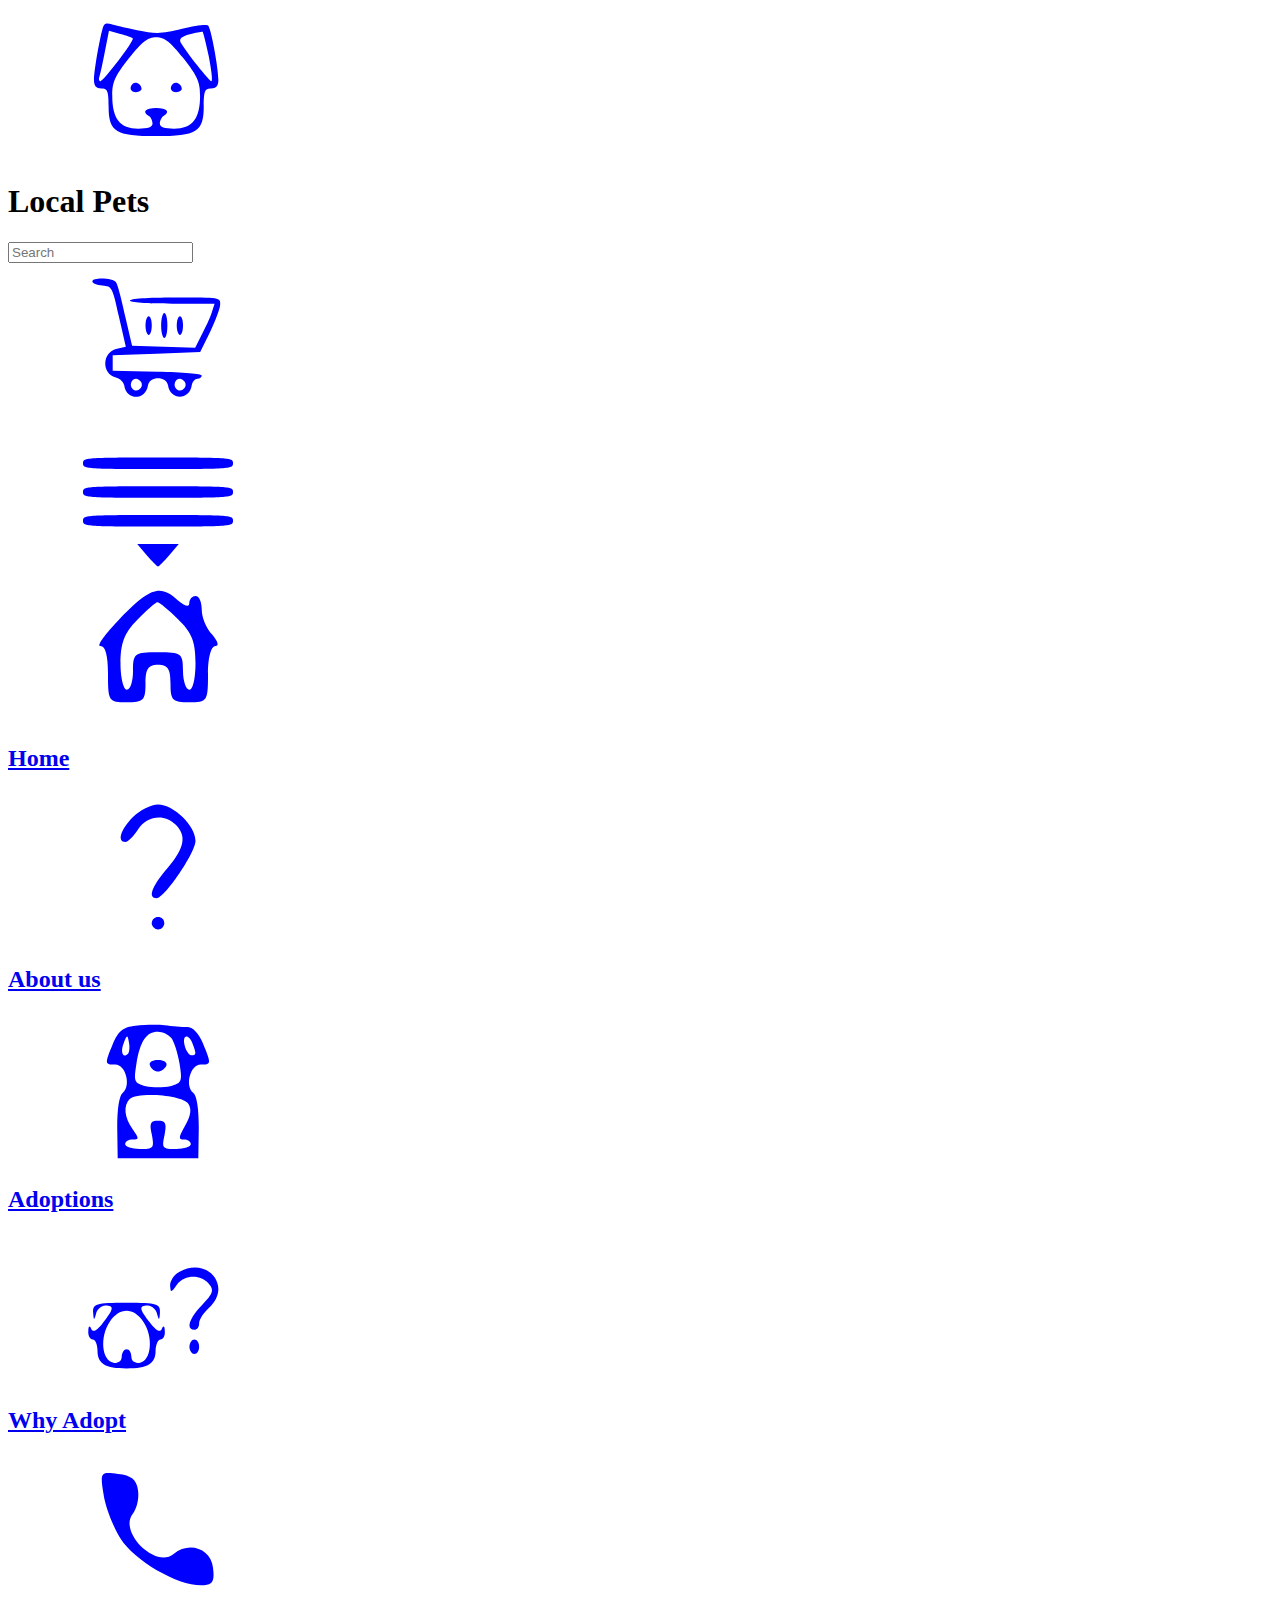
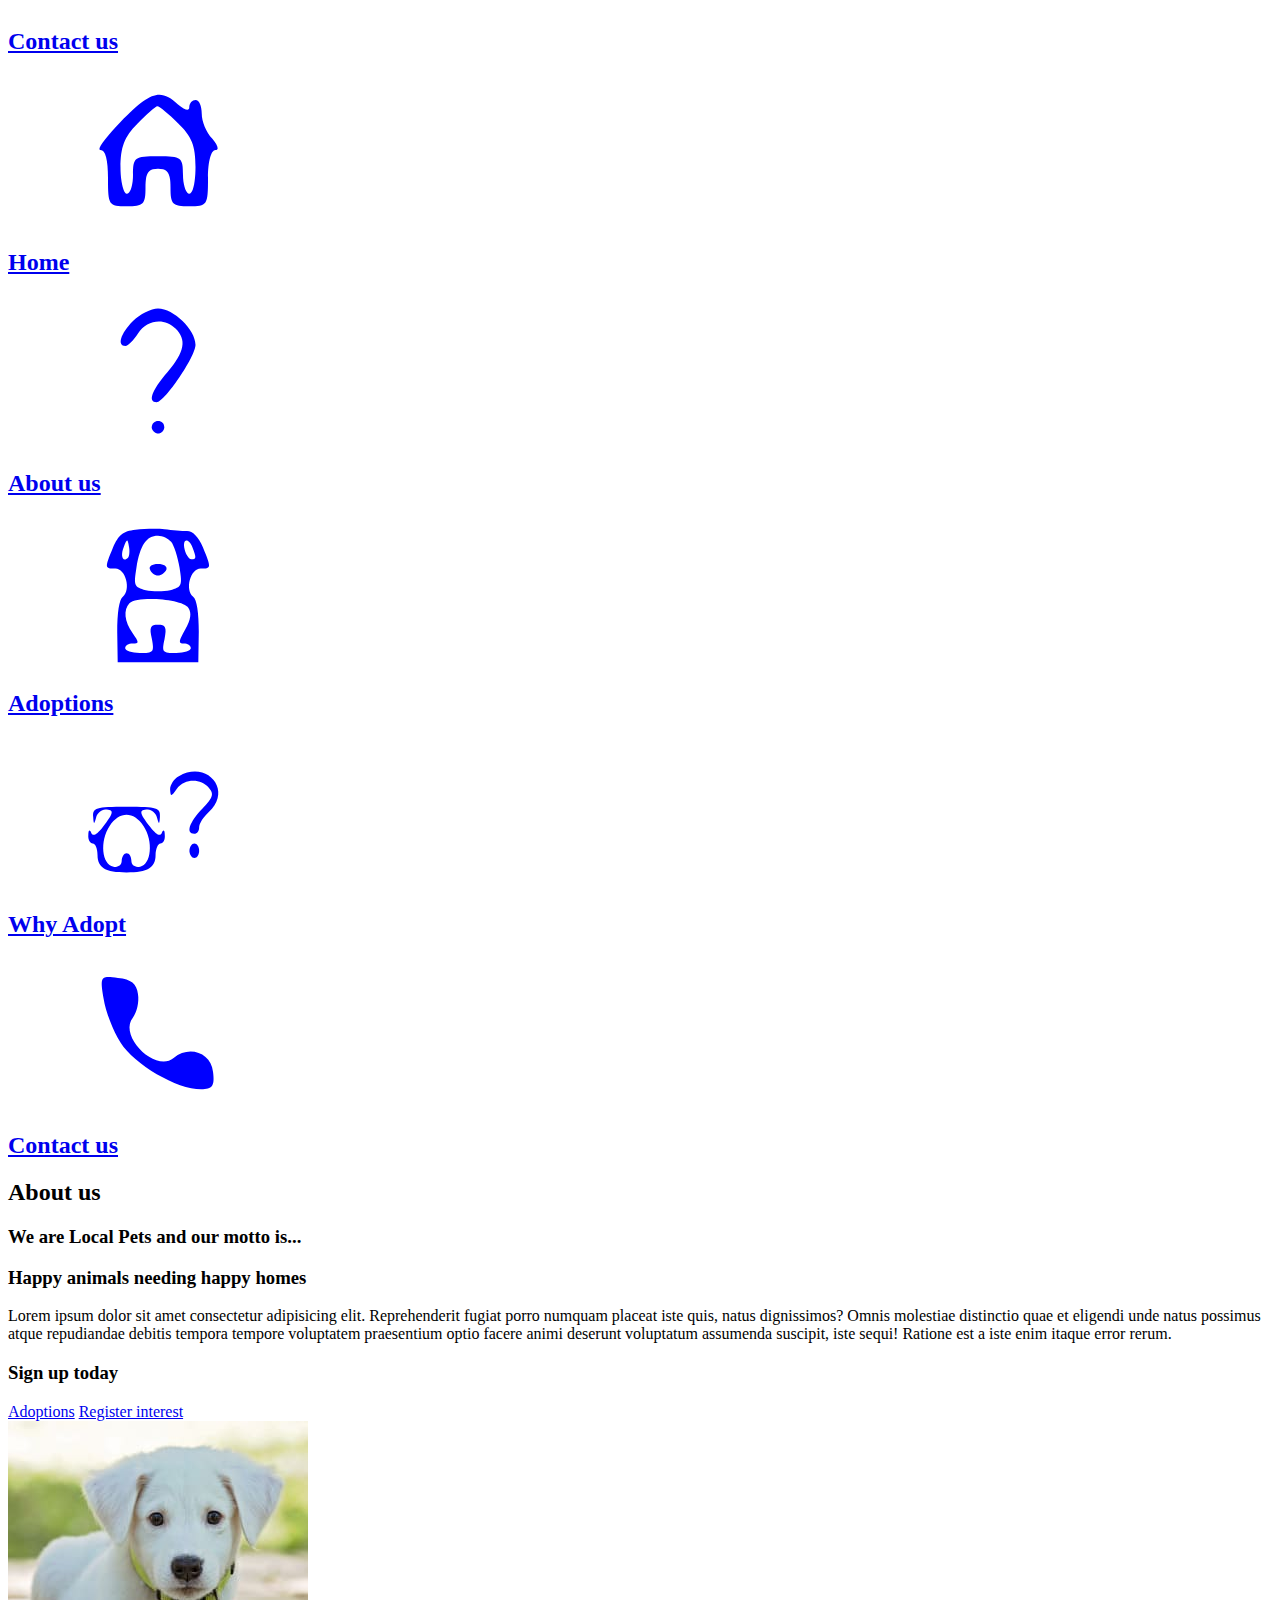
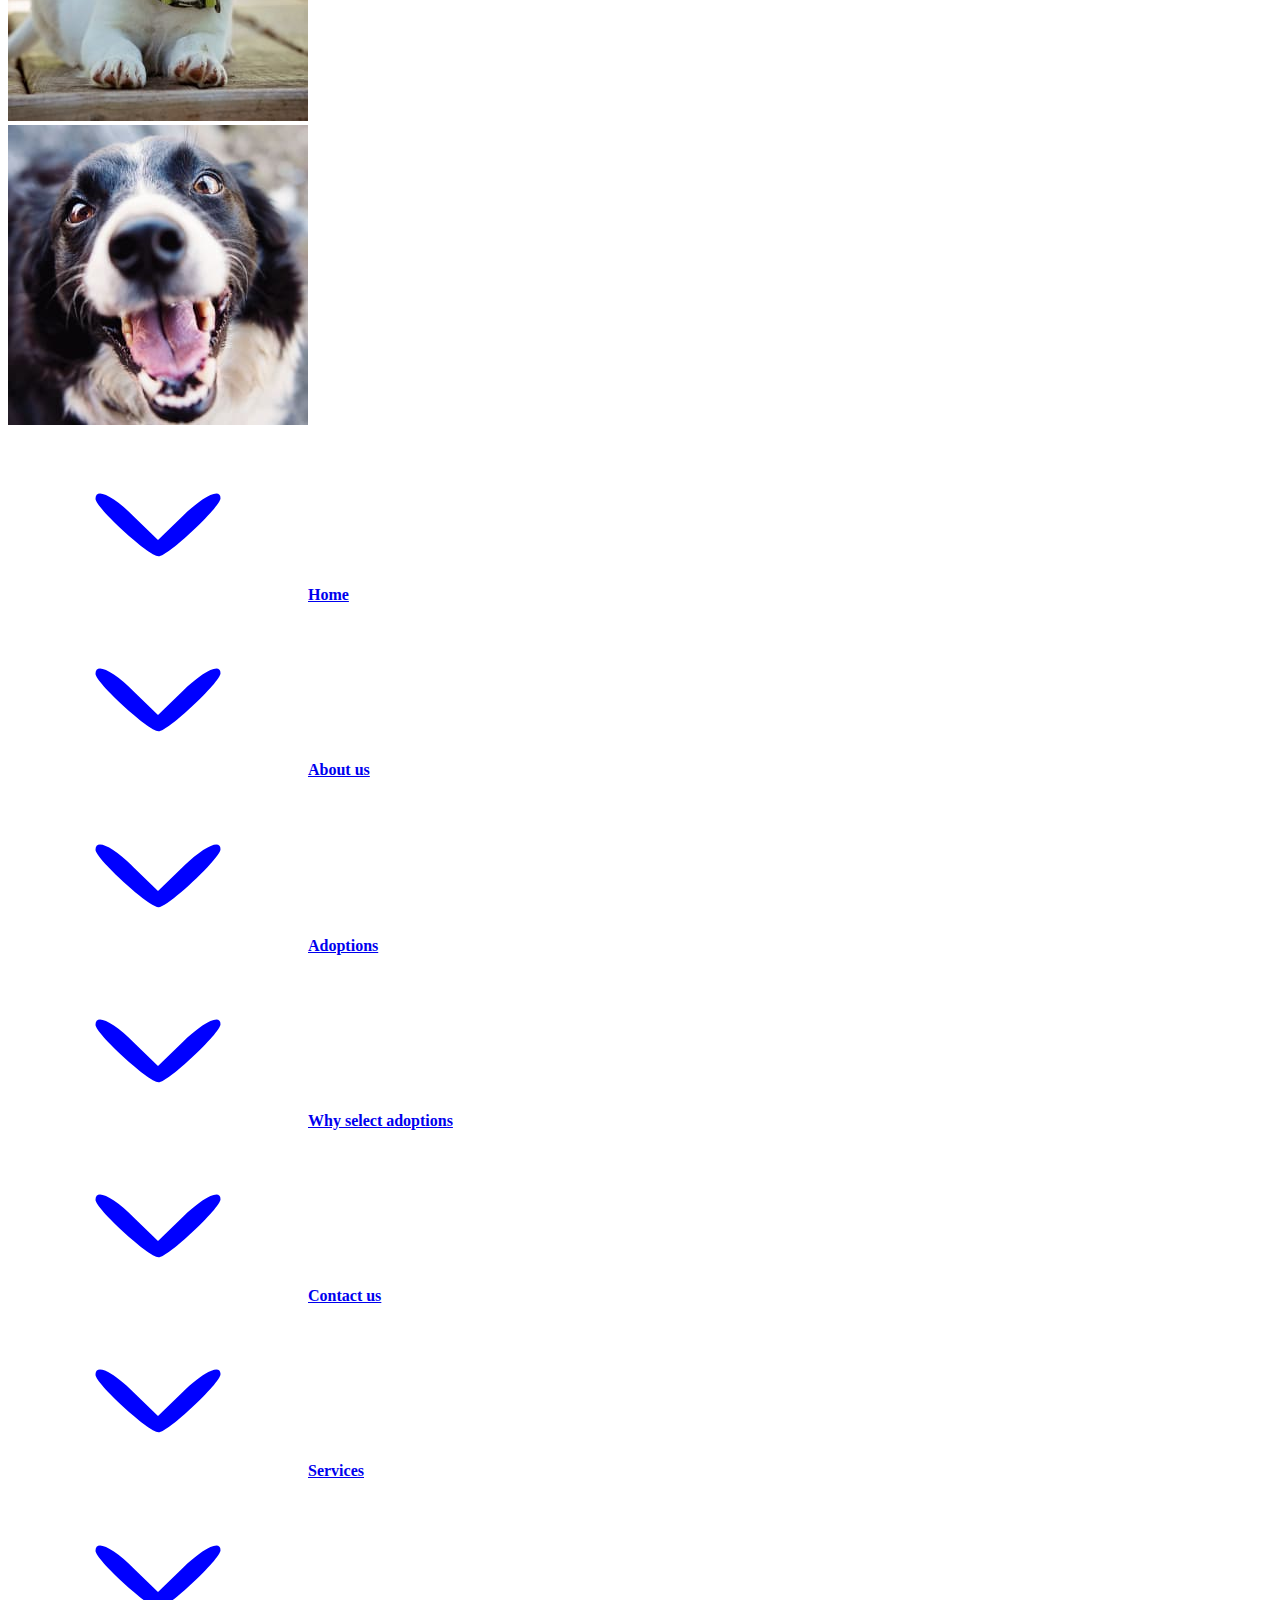
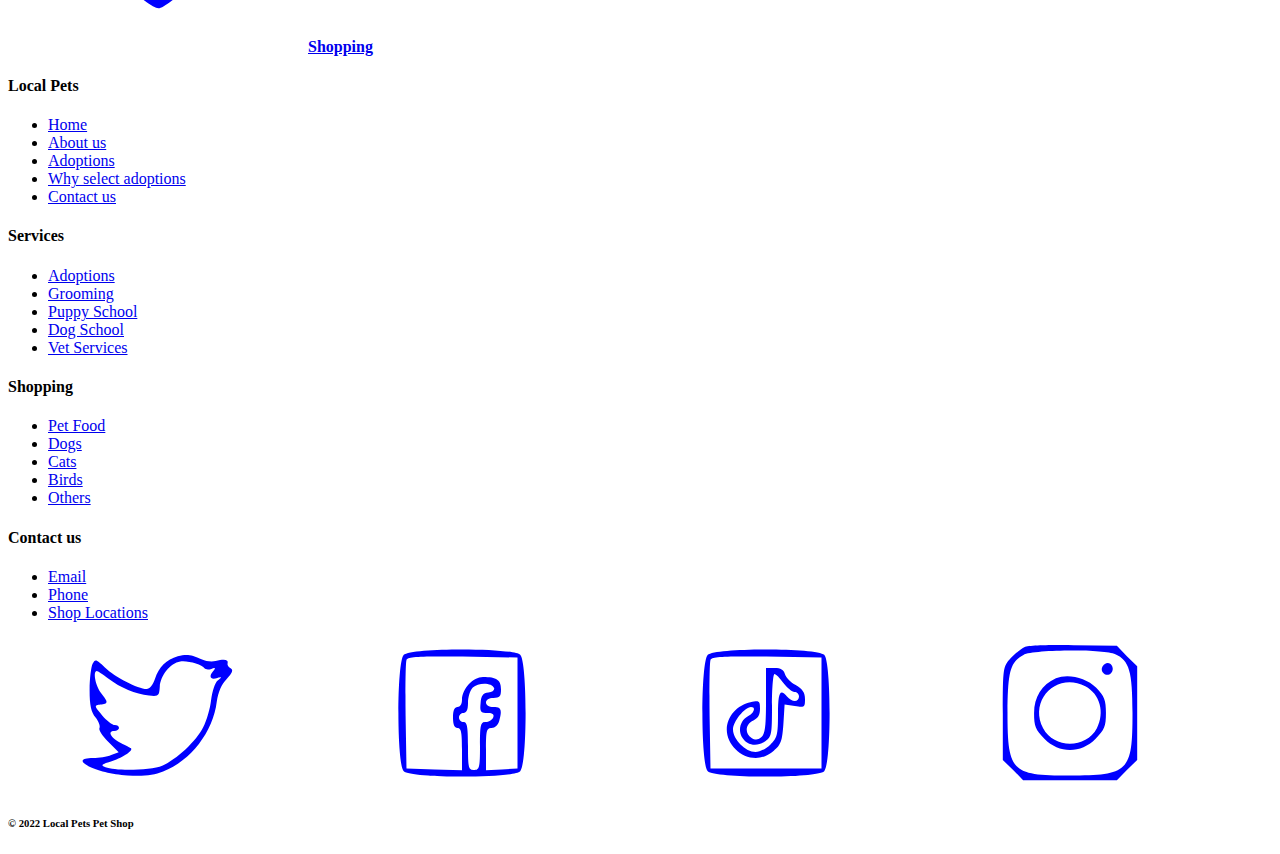
==== about_us.html @ 7c01980f "first" ====
<!DOCTYPE html>
<html lang="en">
  <head>
    <title>Local Pets</title>
    <meta charset="UTF-8" />
    <meta http-equiv="X-UA-Compatible" content="IE=edge" />
    <meta name="viewport" content="width=device-width, initial-scale=1.0" />
    <meta name="description" content="Local Pets Pet Shop web page" />
    <meta name="keywords" content="about, PetShop, Adoptions" />
    <meta name="author" content="Oenghus Walsh" />
    <link rel="stylesheet" href="CSS/styles.css" />
    <link rel="stylesheet" href="CSS/normalize.css" />
  </head>
  <body>
    <!--HEADER-->
    <header>
      <div class="grid3x3">
        <div class="dog40">
          <svg>
            <use xlink:href="images/sprite.svg#dog-40"></use>
          </svg>
        </div>
        <div class="siteName">
          <h1>Local Pets</h1>
        </div>
        <div class="searchBar">
          <input class="search" type="text" placeholder="Search" />
        </div>
        <div class="shoppingCart">
          <svg class="cart">
            <use xlink:href="images/sprite.svg#shoppingcart"></use>
          </svg>
        </div>
      </div>
      <!--Dropdown Navigation menu small screen-->
      <div class="dropDown">
        <svg class="navBars">
          <use xlink:href="images/sprite.svg#dropdown"></use>
        </svg>
        <div class="navDrop">
          <a href="index.html">
            <div class="navItem">
              <svg class="icon">
                <use xlink:href="images/sprite.svg#home-24"></use>
              </svg>
              <h2 class="navPage">Home</h2>
            </div>
          </a>
          <a href="about_us.html">
            <div class="navItem">
              <svg class="icon">
                <use xlink:href="images/sprite.svg#question-mark-24"></use>
              </svg>
              <h2 class="navPage">About us</h2>
            </div>
          </a>
          <a href="adoptions.html">
            <div class="navItem">
              <svg class="icon">
                <use xlink:href="images/sprite.svg#puppy"></use>
              </svg>
              <h2 class="navPage">Adoptions</h2>
            </div>
          </a>
          <a href="why_adopt.html">
            <div class="navItem">
              <svg class="icon">
                <use xlink:href="images/sprite.svg#Why-adoptions"></use>
              </svg>
              <h2 class="navPage">Why Adopt</h2>
            </div>
          </a>
          <a href="contact_us.html">
            <div class="navItem">
              <svg class="icon">
                <use xlink:href="images/sprite.svg#phone-24"></use>
              </svg>
              <h2 class="navPage">Contact us</h2>
            </div>
          </a>
        </div>
      </div>

      <!--Navigation menu-->
      <div class="navMenu">
        <a href="index.html">
          <div class="navItem">
            <svg class="icon">
              <use xlink:href="images/sprite.svg#home-24"></use>
            </svg>
            <h2 class="navPage">Home</h2>
          </div>
        </a>
        <a style="background-color: purple" href="about_us.html">
          <div class="navItem">
            <svg class="icon">
              <use xlink:href="images/sprite.svg#question-mark-24"></use>
            </svg>
            <h2 class="navPage">About us</h2>
          </div>
        </a>
        <a href="adoptions.html">
          <div class="navItem">
            <svg class="icon">
              <use xlink:href="images/sprite.svg#puppy"></use>
            </svg>
            <h2 class="navPage">Adoptions</h2>
          </div>
        </a>
        <a href="why_adopt.html">
          <div class="navItem">
            <svg class="icon">
              <use xlink:href="images/sprite.svg#Why-adoptions"></use>
            </svg>
            <h2 class="navPage">Why Adopt</h2>
          </div>
        </a>
        <a href="contact_us.html">
          <div class="navItem">
            <svg class="icon">
              <use xlink:href="images/sprite.svg#phone-24"></use>
            </svg>
            <h2 class="navPage">Contact us</h2>
          </div>
        </a>
      </div>
      <h2 class="pageName">About us</h2>
    </header>
    <!--About us banner-->
    <section class="aboutPage">
      <div class="aboutPageContent">
        <h3 class="aboutPageHeading">We are Local Pets and our motto is...</h3>
        <h3 class="aboutPageHeading">Happy animals needing happy homes</h3>
        <p class="aboutPagePara">
          Lorem ipsum dolor sit amet consectetur adipisicing elit. Reprehenderit
          fugiat porro numquam placeat iste quis, natus dignissimos? Omnis
          molestiae distinctio quae et eligendi unde natus possimus atque
          repudiandae debitis tempora tempore voluptatem praesentium optio
          facere animi deserunt voluptatum assumenda suscipit, iste sequi!
          Ratione est a iste enim itaque error rerum.
        </p>
        <h3 class="aboutPageHeading">Sign up today</h3>
        <a href="/adoptions.html" class="aboutPageButton">Adoptions</a>
        <a href="/contact_us.html" class="aboutPageButton">Register interest</a>
      </div>
      <div class="aboutImages">
        <div class="aboutPagePetImage">
          <a href="/adoptions.html"
            ><img
              src="images/Cute-dog1.jpg"
              alt="Picture of a cute white puppy laying down "
          /></a>
        </div>
        <div class="aboutPagePetImage">
          <a href="/adoptions.html"
            ><img
              src="images/Happy-dog1.jpg"
              alt="Close up picture of a black and white dog with its mouth open"
          /></a>
        </div>
      </div>
    </section>

    <!--FOOTER-->
    <!--Footer mobile screen menu-->
    <section>
      <footer>
        <div class="footerNav">
          <a href="index.html"
            ><h4 class="footerNavItem">
              <svg class="chevronIcon">
                <use xlink:href="images/sprite.svg#chevron"></use></svg
              >Home
            </h4></a
          >
          <a href="about_us.html"
            ><h4 class="footerNavItem">
              <svg class="chevronIcon">
                <use xlink:href="images/sprite.svg#chevron"></use></svg
              >About us
            </h4></a
          >
          <a href="adoptions.html"
            ><h4 class="footerNavItem">
              <svg class="chevronIcon">
                <use xlink:href="images/sprite.svg#chevron"></use></svg
              >Adoptions
            </h4></a
          >
          <a href="why_adopt.html"
            ><h4 class="footerNavItem">
              <svg class="chevronIcon">
                <use xlink:href="images/sprite.svg#chevron"></use></svg
              >Why select adoptions
            </h4></a
          >
          <a href="contact_us.html"
            ><h4 class="footerNavItem">
              <svg class="chevronIcon">
                <use xlink:href="images/sprite.svg#chevron"></use></svg
              >Contact us
            </h4></a
          >
          <a href="index.html"
            ><h4 class="footerNavItem">
              <svg class="chevronIcon">
                <use xlink:href="images/sprite.svg#chevron"></use></svg
              >Services
            </h4></a
          >
          <a href="index.html"
            ><h4 class="footerNavItem">
              <svg class="chevronIcon">
                <use xlink:href="images/sprite.svg#chevron"></use></svg
              >Shopping
            </h4></a
          >
        </div>
        <!--Footer wide screen menus-->
        <div class="FooterMenu">
          <div class="FooterMenuGroups">
            <h4>Local Pets</h4>
            <ul class="footerMenuList">
              <li class="listItem"><a href="/index.html">Home</a></li>
              <li class="listItem"><a href="/about_us.html">About us</a></li>
              <li class="listItem"><a href="/adoptions.html">Adoptions</a></li>
              <li class="listItem">
                <a href="/why_adopt.html">Why select adoptions</a>
              </li>
              <li class="listItem">
                <a href="/contact_us.html">Contact us</a>
              </li>
            </ul>
          </div>
          <div class="FooterMenuGroups">
            <h4>Services</h4>
            <ul class="footerMenuList">
              <li class="listItem"><a href="/adoptions.html">Adoptions</a></li>
              <li class="listItem"><a href="/index.html">Grooming</a></li>
              <li class="listItem"><a href="/index.html">Puppy School</a></li>
              <li class="listItem"><a href="/index.html">Dog School</a></li>
              <li class="listItem"><a href="/index.html">Vet Services</a></li>
            </ul>
          </div>
          <div class="FooterMenuGroups">
            <h4>Shopping</h4>
            <ul class="footerMenuList">
              <li class="listItem"><a href="/index.html">Pet Food</a></li>
              <li class="listItem"><a href="/index.html">Dogs</a></li>
              <li class="listItem"><a href="/index.html">Cats</a></li>
              <li class="listItem"><a href="/index.html">Birds</a></li>
              <li class="listItem"><a href="/index.html">Others</a></li>
            </ul>
          </div>
          <div class="FooterMenuGroups">
            <h4>Contact us</h4>
            <ul class="footerMenuList">
              <li class="listItem"><a href="/contact_us.html">Email</a></li>
              <li class="listItem"><a href="/contact_us.html">Phone</a></li>
              <li class="listItem">
                <a href="/contact_us.html">Shop Locations</a>
              </li>
            </ul>
          </div>
        </div>
        <!--Footer social media icons-->
        <div class="socialMedia">
          <a href="https://twitter.com/"
            ><svg class="SocialMediaIcon">
              <use xlink:href="images/sprite.svg#twitter"></use></svg
          ></a>
          <a href="https://facebook.com/"
            ><svg class="SocialMediaIcon">
              <use xlink:href="images/sprite.svg#facebook"></use></svg
          ></a>
          <a href="https://tiktok.com/"
            ><svg class="SocialMediaIcon">
              <use xlink:href="images/sprite.svg#tiktok"></use></svg
          ></a>
          <a href="https://instagram.com/"
            ><svg class="SocialMediaIcon">
              <use xlink:href="images/sprite.svg#instagram"></use></svg
          ></a>
        </div>
        <h6 class="copyright">&copy; 2022 Local Pets Pet Shop</h6>
      </footer>
    </section>
    <script src="/Javascript/main.js"></script>
  </body>
</html>
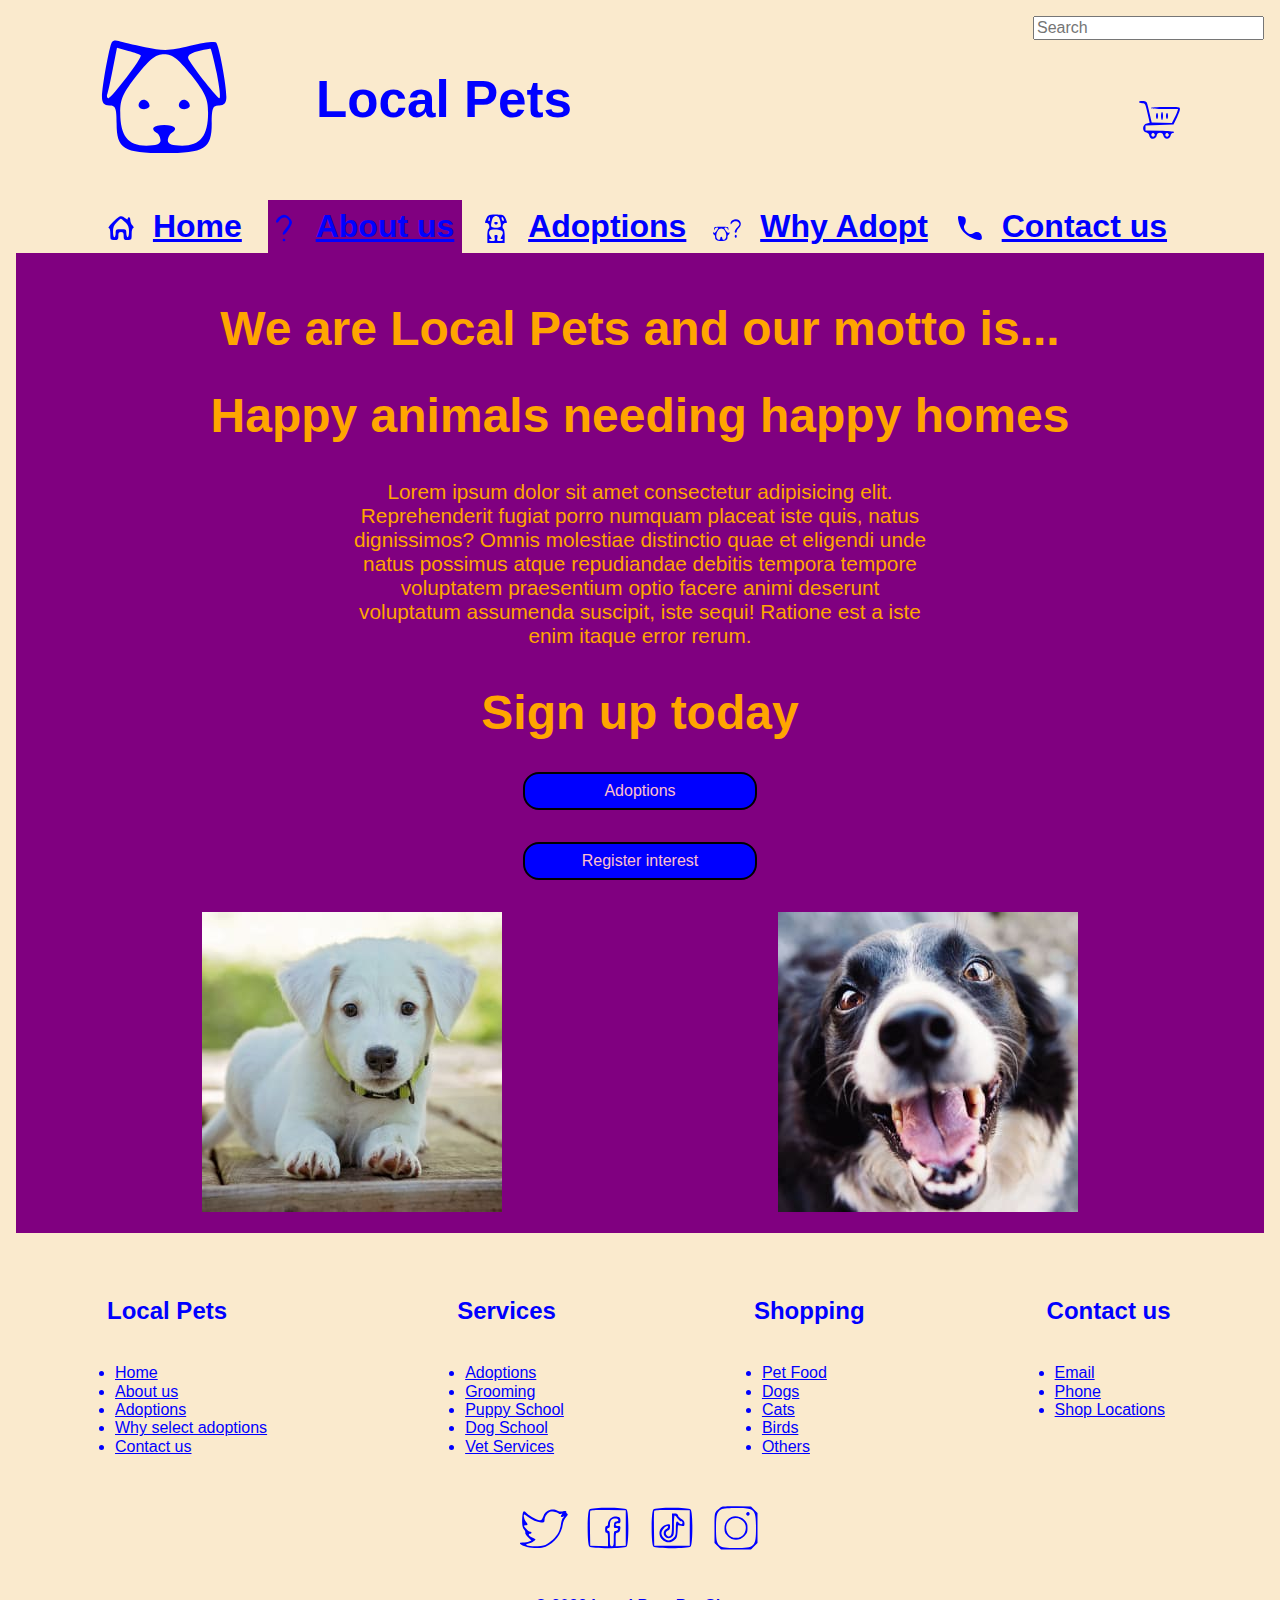
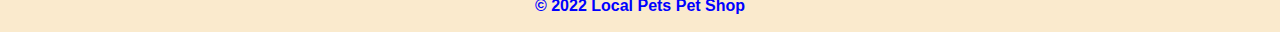
==== commit aaa63c10: "third" ====
--- a/about_us.html
+++ b/about_us.html
@@ -8,8 +8,8 @@
     <meta name="description" content="Local Pets Pet Shop web page" />
     <meta name="keywords" content="about, PetShop, Adoptions" />
     <meta name="author" content="Oenghus Walsh" />
-    <link rel="stylesheet" href="CSS/styles.css" />
-    <link rel="stylesheet" href="CSS/normalize.css" />
+    <link rel="stylesheet" href="css/styles.css" />
+    <link rel="stylesheet" href="css/normalize.css" />
   </head>
   <body>
     <!--HEADER-->
@@ -265,19 +265,19 @@
         </div>
         <!--Footer social media icons-->
         <div class="socialMedia">
-          <a href="https://twitter.com/"
+          <a title="twiter" href="https://twitter.com/"
             ><svg class="SocialMediaIcon">
               <use xlink:href="images/sprite.svg#twitter"></use></svg
           ></a>
-          <a href="https://facebook.com/"
+          <a title="facebook" href="https://facebook.com/"
             ><svg class="SocialMediaIcon">
               <use xlink:href="images/sprite.svg#facebook"></use></svg
           ></a>
-          <a href="https://tiktok.com/"
+          <a title="tiktok" href="https://tiktok.com/"
             ><svg class="SocialMediaIcon">
               <use xlink:href="images/sprite.svg#tiktok"></use></svg
           ></a>
-          <a href="https://instagram.com/"
+          <a title="instagram" href="https://instagram.com/"
             ><svg class="SocialMediaIcon">
               <use xlink:href="images/sprite.svg#instagram"></use></svg
           ></a>
--- a/css/styles.css
+++ b/css/styles.css
@@ -0,0 +1,1053 @@
+body {
+  background-color: purple;
+  border: solid rgb(250, 234, 205) 1rem;
+  font-family: Arial, Helvetica, sans-serif;
+  font-size: 1rem;
+}
+header {
+  background-color: rgb(250, 234, 205);
+  color: blue;
+}
+.grid3x3 {
+  display: grid;
+  grid-template-columns: repeat(3, 5fr);
+}
+button {
+  background-color: blue;
+  color: pink;
+  cursor: pointer;
+}
+.dog40 {
+  display: flex;
+  justify-self: center;
+  align-self: center;
+  grid-area: 2 / 1 / 5 / 2;
+  opacity: 1;
+  width: 100px;
+  height: 158px;
+}
+
+.dog40:hover {
+  background-color: pink;
+  border-radius: 0.3rem;
+}
+.siteName {
+  display: flex;
+  grid-area: 2 / 2 / 5 / 3;
+  opacity: 1;
+  font-size: 1.8rem;
+  justify-self: right;
+  align-self: center;
+  font-size: 1rem;
+  width: 50vw;
+}
+.siteName:hover {
+  background-color: pink;
+  border-radius: 0.3rem;
+}
+h1 {
+  margin-top: 0;
+  margin-bottom: 0;
+  text-align: center;
+}
+h2.pageName {
+  margin-top: -2rem;
+  padding-bottom: 0;
+}
+h3 {
+  margin-top: 0;
+  margin-bottom: 0;
+  text-align: center;
+}
+.searchBar {
+  display: flex;
+  grid-area: 2 / 3 / 3 / 4;
+  justify-self: right;
+  align-items: center;
+  width: 10vw;
+}
+.search {
+  width: 50px;
+}
+.shoppingCart {
+  display: flex;
+  grid-area: 3 / 3 / 4 / 4;
+  justify-self: right;
+  align-items: center;
+  width: 10vw;
+  height: 10vw;
+  cursor: pointer;
+  margin-top: 1rem;
+}
+.cart {
+  width: 3rem;
+  height: 3rem;
+}
+.cart:hover {
+  background-color: purple;
+  border-radius: 0.3rem;
+}
+.dropDown {
+  display: grid;
+  cursor: pointer;
+}
+.navBars {
+  display: flex;
+  justify-self: right;
+  width: 3rem;
+  height: 3rem;
+  margin-bottom: 2rem;
+  margin-top: -5rem;
+}
+.navBars:hover {
+  background-color: purple;
+  border-radius: 0.3rem;
+}
+.navDrop {
+  display: none;
+  justify-content: center;
+  margin: 0;
+}
+
+.navMenu {
+  display: none;
+  justify-content: center;
+  margin: 0;
+}
+.collapsible--expanded .navDrop {
+  display: grid;
+  margin-bottom: 2rem;
+}
+
+.navItem {
+  display: flex;
+  justify-content: left;
+  color: blue;
+}
+.navPage {
+  font-size: 2rem;
+  margin-top: 0;
+  margin-bottom: 0;
+  cursor: pointer;
+}
+.navPage:hover {
+  background-color: purple;
+  border-radius: 0.3rem;
+}
+
+.icon {
+  display: flex;
+  width: 32px;
+  height: 32px;
+  margin: 0.7rem 0.5rem 0 0;
+  cursor: pointer;
+}
+
+@media screen and (min-width: 1024px) {
+  .grid3x3 {
+    display: grid;
+    grid-template-columns: repeat(3, 4fr);
+  }
+  .dog40 {
+    display: flex;
+    justify-self: right;
+    align-self: center;
+    grid-area: 1 / 1 / 5 / 2;
+    width: 300px;
+    height: 150px;
+  }
+  .siteName {
+    display: flex;
+    grid-area: 1 / 2 / 5 / 3;
+    opacity: 1;
+    font-size: 1.8rem;
+    justify-self: left;
+    align-self: center;
+    font-size: 1.6rem;
+  }
+
+  h1 {
+    margin-top: 0;
+    margin-bottom: 0;
+    text-align: center;
+    font-size: 3rem;
+  }
+  h2.pageName {
+    display: none;
+  }
+  h3 {
+    margin-top: 0;
+    margin-bottom: 0;
+    text-align: center;
+    font-size: 3rem;
+  }
+  .searchBar {
+    display: flex;
+    grid-area: 2 / 3 / 3 / 4;
+    justify-self: right;
+    align-items: center;
+    width: 75%;
+  }
+  .search {
+    width: 300px;
+  }
+  .shoppingCart {
+    display: flex;
+    grid-area: 3 / 3 / 4 / 4;
+    justify-self: right;
+    align-items: center;
+    cursor: pointer;
+    margin-top: 1rem;
+  }
+  .cart {
+    width: 3rem;
+    height: 3rem;
+  }
+  .dropDown {
+    display: none;
+    grid-area: 4 / 3 / 5 / 4;
+    justify-self: right;
+    align-items: center;
+    cursor: pointer;
+  }
+  .navBars {
+    display: none;
+    width: 3rem;
+    height: 3rem;
+  }
+  .navMenu {
+    display: flex;
+    justify-content: space-around;
+    margin: 1rem 5rem 2rem 5rem;
+  }
+  .navItem {
+    display: flex;
+    justify-content: space-between;
+    color: blue;
+  }
+  .navPage {
+    font-size: 2rem;
+    margin-top: 0;
+    margin-bottom: 0;
+    cursor: pointer;
+  }
+  .navPage:hover {
+    background-color: purple;
+    border-radius: 0.3rem;
+  }
+
+  .icon {
+    display: flex;
+    width: 32px;
+    height: 32px;
+    margin: 0.7rem 0.5rem 0 0;
+    cursor: pointer;
+  }
+}
+
+/* Adoptions*/
+.adopt {
+  display: grid;
+  justify-content: center;
+  margin-top: 1rem;
+  color: orange;
+}
+.adoptImage {
+  display: inline-block;
+  margin: 1rem auto;
+}
+.adoptHeading {
+  text-align: center;
+  margin: 1rem auto;
+}
+.adoptPara {
+  display: flex;
+  font-size: 1.3rem;
+  text-align: center;
+}
+.adoptButton {
+  display: flex;
+  margin: 1rem auto;
+  padding: 0.5rem 0;
+  text-align: center;
+  text-decoration: none;
+  background-color: blue;
+  border: solid black 2px;
+  border-radius: 1rem;
+  width: 90%;
+  align-items: center;
+  justify-content: center;
+  color: pink;
+}
+.searchAdoptButton {
+  display: flex;
+  margin: 1rem auto;
+  padding: 0.5rem 0;
+  text-decoration: none;
+  background-color: blue;
+  border: solid black 2px;
+  border-radius: 1rem;
+  width: 90%;
+  align-items: center;
+  justify-content: center;
+  color: pink;
+}
+#adopt2 {
+  display: none;
+}
+.whyAdoptPageButtons {
+  display: block;
+  justify-content: space-around;
+}
+.whyAdoptButton {
+  display: flex;
+  margin: 1rem auto;
+  padding: 0.5rem 0;
+  text-decoration: none;
+  background-color: blue;
+  border: solid black 2px;
+  border-radius: 1rem;
+  width: 90%;
+  align-items: center;
+  justify-content: center;
+  color: pink;
+}
+.adoptionPageButton {
+  display: none;
+}
+.adoptionList {
+  display: grid;
+  justify-content: center;
+}
+.adoptListItem {
+  font-size: 1rem;
+}
+.contactPagePetButton {
+  display: grid;
+  margin: 2rem auto;
+  height: 2rem;
+  border-radius: 1rem;
+  width: 90%;
+  align-items: center;
+  justify-content: center;
+  cursor: pointer;
+}
+
+@media screen and (min-width: 1024px) {
+  .adopt {
+    display: flex;
+    margin: 2rem;
+    justify-content: space-around;
+  }
+  .adoptContent {
+    display: inline-block;
+    align-items: center;
+    justify-content: left;
+    padding-top: 2rem;
+    margin-right: 15%;
+  }
+  .adoptions {
+    display: none;
+  }
+  .adoptListItem {
+    font-size: 2rem;
+  }
+
+  .adoptHeading {
+    display: flex;
+    justify-content: left;
+    margin: 2rem 0 2rem 0;
+  }
+  .adoptPara {
+    display: flex;
+  }
+  .adoptButton {
+    display: flex;
+    margin: 1rem auto;
+    padding: 0.5rem 0;
+    text-align: center;
+    text-decoration: none;
+    background-color: blue;
+    border: solid black 2px;
+    border-radius: 1rem;
+    width: 90%;
+    align-items: center;
+    justify-content: center;
+    color: pink;
+  }
+  .searchAdoptButton {
+    display: inline-block;
+    text-align: center;
+    width: 300px;
+  }
+  .adoptionPageButton {
+    display: grid;
+    text-align: center;
+    margin: 1rem auto;
+    align-items: center;
+    height: 2rem;
+    border-radius: 1rem;
+    width: 300px;
+  }
+  .whyAdoptButton {
+    display: flex;
+    margin: 1rem auto;
+    padding: 0.5rem 0;
+    text-decoration: none;
+    background-color: blue;
+    border: solid black 2px;
+    border-radius: 1rem;
+    width: 20%;
+    align-items: center;
+    justify-content: center;
+    color: pink;
+  }
+
+  .adoptImage {
+    margin: 0 0 0 15%;
+  }
+  #adopt1 {
+    display: none;
+  }
+  #adopt2 {
+    display: grid;
+    text-align: center;
+  }
+  .contactPagePetButton {
+    display: grid;
+    margin: 2rem auto;
+    height: 2rem;
+    border-radius: 1rem;
+    width: 20%;
+    align-items: center;
+    justify-content: center;
+    cursor: pointer;
+  }
+}
+
+/* About us page */
+.aboutPage {
+  display: grid;
+  justify-content: center;
+  margin-top: 1rem;
+  color: orange;
+  padding: 0 3rem;
+}
+
+.aboutImages {
+  display: grid;
+}
+.aboutPagePetImage {
+  display: inline-block;
+  margin: 1rem auto;
+}
+.aboutPageHeading {
+  text-align: center;
+  margin: 1rem auto;
+}
+.aboutPagePara {
+  display: flex;
+  font-size: 1.3rem;
+  text-align: center;
+}
+
+.aboutPageButton {
+  display: flex;
+  margin: 1rem auto;
+  padding: 0.5rem 0;
+  text-align: center;
+  text-decoration: none;
+  background-color: blue;
+  border: solid black 2px;
+  border-radius: 1rem;
+  width: 90%;
+  align-items: center;
+  justify-content: center;
+  color: pink;
+}
+
+@media screen and (min-width: 1024px) {
+  .aboutPage {
+    display: grid;
+    justify-content: center;
+    margin-top: 1rem;
+  }
+  .aboutImages {
+    display: grid;
+    grid-template-columns: repeat(2, 1fr);
+  }
+  .aboutPagePetImage {
+    display: grid;
+    grid-template-columns: repeat(1, 2fr);
+    margin: 1rem auto;
+  }
+  .aboutPageHeading {
+    display: grid;
+    text-align: center;
+    margin: 1rem auto;
+  }
+  .aboutPageContent {
+    display: flex;
+    flex-direction: column;
+    align-items: center;
+  }
+  .aboutPagePara {
+    display: flex;
+    font-size: 1.3rem;
+    text-align: center;
+    width: 50%;
+  }
+  .aboutPageButton {
+    display: grid;
+    text-align: center;
+    align-items: center;
+    margin: 1rem auto;
+    border-radius: 1rem;
+    width: 20%;
+  }
+}
+/* Pet cards */
+
+.petCard {
+  display: block;
+  width: 300px;
+  margin: auto auto 2rem auto;
+}
+.pet {
+  background-color: rgb(250, 234, 205);
+  color: blue;
+  display: block;
+  justify-content: center;
+  text-align: center;
+  border: solid 2px black;
+  width: 300px;
+  margin: auto;
+}
+.petImage {
+  width: 200px;
+  height: 200px;
+}
+.petButton {
+  display: grid;
+  margin: 2rem auto;
+  height: 2rem;
+  border-radius: 1rem;
+  width: 90%;
+  align-items: center;
+  justify-content: center;
+  cursor: pointer;
+}
+.petDetail {
+  margin: 0.3rem auto;
+  font-weight: 400;
+}
+.petCard2 {
+  display: none;
+}
+
+@media screen and (min-width: 1024px) {
+  .petCard {
+    display: block;
+    width: 100%;
+  }
+  .pet {
+    margin: auto;
+  }
+  .catdogButton {
+    display: grid;
+    margin: 2rem auto;
+    height: 2rem;
+    border-radius: 1rem;
+    width: 20%;
+    align-items: center;
+    justify-content: center;
+    cursor: pointer;
+  }
+  .petCard1 {
+    display: none;
+  }
+  .petCard2 {
+    display: block;
+  }
+}
+
+/* Grooming Banner*/
+.grooming {
+  display: grid;
+  justify-content: center;
+  margin-top: 3rem;
+}
+.groomingImage {
+  display: inline-block;
+  margin: auto;
+}
+#groom2 {
+  display: none;
+}
+.groomingButton {
+  display: flex;
+  margin: 0.5rem auto;
+  height: 2rem;
+  border-radius: 1rem;
+  width: 90%;
+  align-items: center;
+  justify-content: center;
+}
+
+@media screen and (min-width: 1024px) {
+  .grooming {
+    display: flex;
+    margin: 2rem;
+    justify-content: space-around;
+  }
+  .groomingContent {
+    display: block;
+    align-items: center;
+    padding-top: 2rem;
+    margin-left: 20%;
+  }
+
+  .groomingHeading {
+    display: flex;
+    justify-content: left;
+    margin: 2rem 0 2rem 0;
+  }
+  .groomingButton {
+    display: inline-block;
+    width: 15rem;
+  }
+  .groomingImage {
+    margin-right: 20%;
+  }
+  #groom1 {
+    display: none;
+  }
+  #groom2 {
+    display: flex;
+  }
+}
+
+/* Product  of the week Banner*/
+h4 {
+  font-size: 1.5rem;
+}
+.product {
+  display: grid;
+  justify-items: center;
+  margin-top: 3rem;
+}
+.productButton {
+  display: flex;
+  margin: 0.5rem auto;
+  height: 2rem;
+  border-radius: 1rem;
+  width: 90%;
+  align-items: center;
+  justify-content: center;
+}
+
+@media screen and (min-width: 1024px) {
+  h4 {
+    font-size: 1.5rem;
+  }
+  .product {
+    display: flex;
+    margin: 2rem;
+    justify-content: space-around;
+  }
+  .productContent {
+    display: block;
+    align-items: center;
+    padding-top: 2rem;
+    margin-right: 15%;
+  }
+
+  .productHeading {
+    display: flex;
+    justify-content: left;
+    margin: 2rem 0 2rem 0;
+  }
+  .productButton {
+    display: inline-block;
+    width: 15rem;
+  }
+  .productImage {
+    margin-left: 15%;
+  }
+}
+
+/* Horizontal scroller */
+.specialHeading {
+  display: flex;
+  justify-content: center;
+  margin: 1rem;
+  text-align: center;
+  color: blue;
+}
+.horizontal {
+  position: relative;
+  display: flex;
+  justify-content: center;
+}
+
+.thumbnails {
+  position: absolute;
+  bottom: 8px;
+  display: flex;
+  flex-direction: row;
+  gap: 6px;
+}
+.thumbnails1 {
+  position: absolute;
+  bottom: 8px;
+  display: flex;
+  flex-direction: row;
+  gap: 6px;
+}
+
+.thumbnails div {
+  width: 1rem;
+  height: 1rem;
+  cursor: pointer;
+  background: orange;
+  border-radius: 100%;
+}
+.thumbnails1 div {
+  width: 1rem;
+  height: 1rem;
+  cursor: pointer;
+  background: orange;
+  border-radius: 100%;
+}
+
+.thumbnails div.highlighted {
+  background-color: blue;
+}
+.thumbnails1 div.highlighted {
+  background-color: blue;
+}
+
+.slides {
+  background-color: rgb(250, 234, 205);
+  margin: 0;
+  border: solid 2px black;
+  display: grid;
+  grid-auto-flow: column;
+  gap: 1rem;
+  width: 300px;
+  padding: 0 0.25rem;
+  height: 400px;
+  overflow-y: auto;
+  scroll-snap-type: x mandatory;
+}
+.slides1 {
+  background-color: rgb(250, 234, 205);
+  margin: 0;
+  border: solid 2px black;
+  display: grid;
+  grid-auto-flow: column;
+  gap: 1rem;
+  width: 300px;
+  padding: 0 0.25rem;
+  height: 400px;
+  overflow-y: auto;
+  scroll-snap-type: x mandatory;
+}
+
+.slides > div {
+  scroll-snap-align: start;
+}
+.slides1 > div {
+  scroll-snap-align: start;
+}
+
+.slides img {
+  width: 300px;
+  object-fit: contain;
+}
+.slides1 img {
+  width: 300px;
+  object-fit: contain;
+}
+
+.slides::-webkit-scrollbar {
+  display: none;
+}
+.slides1::-webkit-scrollbar {
+  display: none;
+}
+
+/* Special Product banner */
+
+.horizontal {
+  display: flex;
+  margin-bottom: 2rem;
+}
+.special {
+  background-color: rgb(250, 234, 205);
+  color: blue;
+  display: block;
+  justify-content: center;
+  text-align: center;
+  border: solid 2px black;
+  width: 300px;
+  padding: 1rem;
+  margin: auto;
+  margin-top: 3rem;
+}
+.specialImage {
+  width: 200px;
+  height: 200px;
+}
+.specialButton {
+  margin: 0.5rem;
+  height: 2rem;
+  border-radius: 1rem;
+  width: 90%;
+  align-items: center;
+  justify-content: center;
+}
+.horizScrol {
+  display: flex;
+  width: 3rem;
+  height: 3rem;
+  margin: auto 1rem;
+}
+.specialProducts {
+  display: none;
+  margin-bottom: 2rem;
+}
+@media screen and (min-width: 1024px) {
+  .horizontal {
+    display: none;
+  }
+  .specialProducts {
+    display: flex;
+  }
+}
+
+/* Footer */
+h5 {
+  font-size: 1.5rem;
+}
+footer {
+  background-color: rgb(250, 234, 205);
+  color: blue;
+  padding-top: 2rem;
+}
+.FooterMenu {
+  display: none;
+}
+.footerNav {
+  display: grid;
+  justify-content: center;
+}
+.footerNavItem {
+  display: flex;
+  margin: 0;
+  color: blue;
+}
+.chevronIcon {
+  display: flex;
+  width: 2rem;
+  height: 1.5rem;
+  cursor: pointer;
+}
+.socialMedia {
+  display: flex;
+  justify-content: space-around;
+  margin-top: 1rem;
+}
+.SocialMediaIcon {
+  display: flex;
+  width: 3rem;
+  height: 3rem;
+  cursor: pointer;
+}
+.SocialMediaIcon:hover {
+  background-color: purple;
+  border-radius: 0.3rem;
+}
+.copyright {
+  text-align: center;
+}
+footer,
+h6 {
+  font-size: 1rem;
+  margin-bottom: 0;
+}
+.listItem:hover {
+  background-color: purple;
+  border-radius: 0.2rem;
+}
+.footerNavItem:hover {
+  background-color: purple;
+  border-radius: 0.3rem;
+}
+
+@media screen and (min-width: 1024px) {
+  .socialMedia {
+    display: flex;
+    justify-content: center;
+    margin-top: 1rem;
+  }
+  .SocialMediaIcon {
+    margin: 0.5rem;
+  }
+  .footerNav {
+    display: none;
+  }
+  .FooterMenu {
+    display: flex;
+    justify-content: space-around;
+  }
+  footer,
+  a {
+    color: blue;
+  }
+}
+/* ---- Contact us form ----*/
+.contactUsForm {
+  font-size: 1.5rem;
+  display: grid;
+  justify-items: center;
+  text-align: center;
+  margin-bottom: 0;
+  padding-bottom: 2rem;
+  padding-top: 2rem;
+}
+.formContact {
+  background-color: rgb(250, 234, 205);
+  display: block;
+  border: 2px solid black;
+  border-radius: 2px;
+  padding: 1rem;
+  max-width: 300px;
+  text-align: center;
+  width: 100%;
+  font-size: 2rem;
+}
+.formControl {
+  max-width: 90%;
+  border: 1px solid black;
+  border-radius: 2px;
+  padding: 0.2rem;
+  outline: 0;
+  margin-bottom: 1rem;
+  transition: border 0.15s, box-shadow 0.15s;
+}
+.inputBox {
+  width: 20px;
+  margin: 0 1rem 0 0;
+}
+.checkbox {
+  font-size: 1.5rem;
+  display: flex;
+  justify-items: left;
+  padding: 0.2rem;
+  outline: 0;
+  margin-bottom: 1rem;
+}
+.formControl:focus {
+  border: 1px solid black;
+  box-shadow: 0 0 0 2px black;
+  border-radius: 5px;
+  box-sizing: border-box;
+  padding: 0.25rem;
+  width: 100%;
+}
+.contactDetails {
+  background-color: rgb(250, 234, 205);
+  display: flex;
+  border: 2px solid black;
+  border-radius: 2px;
+  padding: 0;
+  font-weight: 600;
+  margin-top: 2rem;
+}
+ul {
+  padding: 0.5rem;
+}
+
+.contactItem {
+  display: flex;
+  padding: 0;
+  color: black;
+  font-weight: 600;
+}
+h2 {
+  font-size: 2rem;
+  margin: 0;
+  padding: 0.5rem;
+}
+.smButton {
+  border-radius: 1rem;
+}
+@media screen and (min-width: 1024px) {
+  .contactUsForm {
+    font-size: 1.5rem;
+    display: flex;
+    justify-content: space-around;
+    text-align: center;
+    margin-bottom: 0;
+    padding-bottom: 2rem;
+    padding-top: 2rem;
+  }
+  .formContact {
+    display: block;
+    border: 2px solid black;
+    border-radius: 2px;
+    padding: 1rem;
+    max-width: 400px;
+    text-align: center;
+    width: 100%;
+    font-size: 2rem;
+  }
+  .formControl {
+    border: 1px solid black;
+    border-radius: 2px;
+    padding: 0.2rem;
+    outline: 0;
+    margin-bottom: 1rem;
+    transition: border 0.15s, box-shadow 0.15s;
+  }
+  .inputBox {
+    width: 20px;
+    margin: 0 1rem 0 0;
+  }
+  .checkbox {
+    font-size: 2rem;
+    display: flex;
+    justify-items: left;
+    padding: 0.2rem;
+    outline: 0;
+    margin-bottom: 1rem;
+  }
+  .formControl:focus {
+    border: 1px solid black;
+    box-shadow: 0 0 0 2px black;
+    border-radius: 5px;
+    box-sizing: border-box;
+    padding: 0.25rem;
+    width: 100%;
+  }
+  .contactDetails {
+    display: flex;
+    border: 2px solid black;
+    border-radius: 2px;
+    padding: 1rem;
+    font-weight: 600;
+    margin-top: 0;
+  }
+  .contactItem {
+    display: flex;
+    padding: 0.1rem 0.5rem;
+    color: black;
+    font-weight: 600;
+  }
+  h2 {
+    font-size: 2rem;
+    margin: 0;
+    padding: 0.5rem;
+  }
+}
